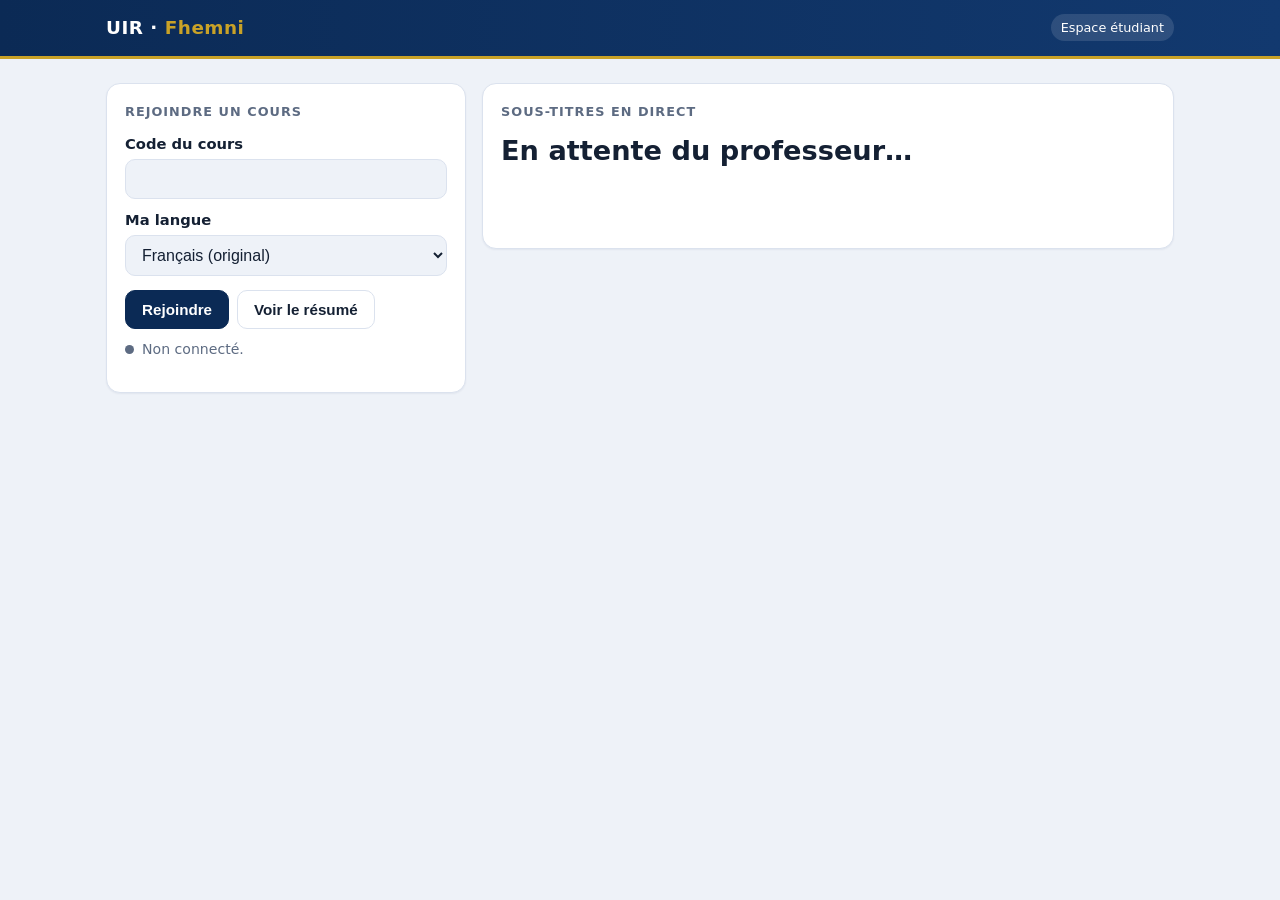
==== web/etudiant.html @ 6fe6b8b7 "Fhemni: live translated lecture captions on Azure" ====
<!doctype html>
<html lang="fr">
<head>
  <meta charset="utf-8">
  <meta name="viewport" content="width=device-width, initial-scale=1">
  <title>Fhemni – Étudiant</title>
  <link rel="stylesheet" href="style.css">
  <script src="config.js"></script>
</head>
<body>
<header class="topbar"><div class="in"><span class="brand">UIR · <b>Fhemni</b></span><span class="tag">Espace étudiant</span></div></header>
<main>
  <div class="grid">
    <div>
      <div class="card">
        <h2>Rejoindre un cours</h2>
        <label for="session">Code du cours</label>
        <input id="session" type="text" autocomplete="off">
        <label for="lang">Ma langue</label>
        <select id="lang">
          <option value="fr">Français (original)</option>
          <option value="en">English</option>
          <option value="ar">العربية</option>
          <option value="es">Español</option>
          <option value="de">Deutsch</option>
          <option value="zh-Hans">中文</option>
        </select>
        <div class="row"><button class="primary" id="join">Rejoindre</button><button id="sumBtn">Voir le résumé</button></div>
        <p class="status" id="status">Non connecté.</p>
      </div>
    </div>
    <div>
      <div class="card">
        <h2>Sous-titres en direct</h2>
        <div class="live" id="live">En attente du professeur…</div>
        <div class="partial" id="partial"></div>
        <div class="history" id="history"></div>
      </div>
      <div class="card" id="summaryCard" hidden>
        <h2>Résumé du cours</h2>
        <p class="summary" id="summary"></p>
      </div>
    </div>
  </div>
</main>

<script>
const API = window.FHEMNI_API;
const $ = id => document.getElementById(id);
const lines = [];
let ws = null, wanted = false, retry = 1000, partialLine = null;

const params = new URLSearchParams(location.search);
$("session").value = params.get("s") || "";
try { $("lang").value = localStorage.getItem("fhemniLang") || "fr"; } catch (e) {}

function status(text, kind) { $("status").textContent = text; $("status").className = "status " + (kind || ""); }
function lang() { return $("lang").value; }
function session() { return $("session").value.trim().toLowerCase(); }
function textOf(line) { return line.texts[lang()] || line.texts.fr || ""; }
function dir() { return lang() === "ar" ? "rtl" : "ltr"; }

function render() {
  ["live", "partial", "history", "summary"].forEach(id => { $(id).dir = dir(); });
  const last = lines.at(-1);
  $("live").textContent = last ? textOf(last) : "En attente du professeur…";
  $("partial").textContent = partialLine ? textOf(partialLine) : "";
  $("history").innerHTML = "";
  lines.slice(0, -1).reverse().slice(0, 30).forEach(l => {
    const p = document.createElement("p"); p.textContent = textOf(l); $("history").append(p);
  });
}

async function loadSummary(manual) {
  if (!session()) return;
  try {
    const r = await fetch(`${API}/summary?session=${encodeURIComponent(session())}&lang=${encodeURIComponent(lang())}`);
    if (!r.ok) { if (manual) status("Le résumé n'est pas encore disponible.", "err"); return; }
    const { summary } = await r.json();
    $("summary").textContent = summary || "Résumé indisponible dans cette langue.";
    $("summaryCard").hidden = false; render();
  } catch (e) { if (manual) status("Résumé impossible : " + e.message, "err"); }
}

async function connect() {
  status("Connexion…");
  try {
    const r = await fetch(`${API}/negotiate?session=${encodeURIComponent(session())}`);
    const data = await r.json();
    if (!r.ok) throw new Error(data.error || r.statusText);
    ws = new WebSocket(data.url, "json.webpubsub.azure.v1");
    ws.onopen = () => { retry = 1000; status("En direct : cours " + session(), "ok"); render(); loadSummary(false); };
    ws.onmessage = ev => {
      const msg = JSON.parse(ev.data);
      if (msg.type !== "message" || msg.from !== "group") return;
      const data = msg.data;
      if (data.type === "partial") { partialLine = data; render(); }
      if (data.type === "caption") { partialLine = null; lines.push(data); render(); }
      if (data.type === "summary-ready") loadSummary(false);
    };
    ws.onclose = () => {
      if (!wanted) return;
      status("Connexion perdue, reconnexion…", "err");
      setTimeout(connect, retry); retry = Math.min(retry * 2, 15000);
    };
  } catch (e) {
    status("Impossible de rejoindre : " + e.message, "err");
    if (wanted) { setTimeout(connect, retry); retry = Math.min(retry * 2, 15000); }
  }
}

$("join").onclick = () => {
  if (!/^[a-z0-9-]{3,40}$/.test(session())) return status("Entrez le code du cours donné par le professeur.", "err");
  wanted = true; if (ws) { ws.onclose = null; ws.close(); } connect();
};
$("sumBtn").onclick = () => loadSummary(true);
$("lang").onchange = () => {
  try { localStorage.setItem("fhemniLang", lang()); } catch (e) {}
  render(); if (!$("summaryCard").hidden) loadSummary(false);
};
if (session()) $("join").click();
</script>
</body>
</html>
---- web/style.css ----
:root {
  --navy: #0b2a55; --navy-2: #12396f; --gold: #c9a227; --bg: #eef2f8; --card: #ffffff;
  --ink: #142033; --muted: #5d6b82; --line: #dbe2ee; --ok: #1e8a4c; --err: #c0392b; --live: #e0483e;
}
@media (prefers-color-scheme: dark) {
  :root { --bg: #0c1424; --card: #142038; --ink: #e9eef7; --muted: #9fb0c8; --line: #24345a; }
}
* { box-sizing: border-box; }
body { margin: 0; font-family: "Inter", system-ui, -apple-system, "Segoe UI", Roboto, sans-serif;
       background: var(--bg); color: var(--ink); line-height: 1.5; }
.topbar { background: linear-gradient(90deg, var(--navy), var(--navy-2)); color: #fff;
          border-bottom: 3px solid var(--gold); }
.topbar .in { max-width: 1100px; margin: 0 auto; padding: 14px 16px; display: flex; align-items: center; gap: 12px; }
.brand { font-weight: 800; letter-spacing: .5px; font-size: 1.15rem; }
.brand b { color: var(--gold); }
.tag { margin-left: auto; font-size: .8rem; background: rgba(255,255,255,.12); padding: 4px 10px; border-radius: 999px; }
main { max-width: 1100px; margin: 0 auto; padding: 24px 16px 48px; }
h1 { font-size: 1.5rem; margin: 0 0 4px; }
.sub { color: var(--muted); margin: 0 0 20px; }
.grid { display: grid; grid-template-columns: 360px 1fr; gap: 16px; align-items: start; }
@media (max-width: 860px) { .grid { grid-template-columns: 1fr; } }
.card { background: var(--card); border: 1px solid var(--line); border-radius: 14px; padding: 18px;
        margin-bottom: 16px; box-shadow: 0 1px 2px rgba(11,42,85,.06); }
.card h2 { font-size: .8rem; text-transform: uppercase; letter-spacing: .08em; color: var(--muted); margin: 0 0 12px; }
label { display: block; font-weight: 600; margin: 10px 0 4px; font-size: .92rem; }
input[type=text], input[type=password], select { width: 100%; padding: 10px 12px; font-size: 1rem;
  border: 1px solid var(--line); border-radius: 10px; background: var(--bg); color: var(--ink); }
input:focus, select:focus { outline: 2px solid var(--gold); border-color: transparent; }
.row { display: flex; gap: 8px; flex-wrap: wrap; margin-top: 14px; }
button { padding: 10px 16px; font-size: .95rem; font-weight: 600; border-radius: 10px; border: 1px solid var(--line);
         background: var(--card); color: var(--ink); cursor: pointer; }
button.primary { background: var(--navy); color: #fff; border-color: var(--navy); }
button.gold { background: var(--gold); color: #1b1300; border-color: var(--gold); }
button:disabled { opacity: .45; cursor: not-allowed; }
.langs { display: flex; gap: 6px; flex-wrap: wrap; }
.langs label { font-weight: 500; display: flex; gap: 6px; align-items: center; margin: 0; padding: 6px 10px;
               border: 1px solid var(--line); border-radius: 999px; font-size: .88rem; cursor: pointer; }
.status { font-size: .88rem; color: var(--muted); margin-top: 10px; display: flex; align-items: center; gap: 8px; }
.status::before { content: ""; width: 9px; height: 9px; border-radius: 50%; background: var(--muted); flex: none; }
.status.ok { color: var(--ok); } .status.ok::before { background: var(--live); animation: pulse 1.4s infinite; }
.status.err { color: var(--err); } .status.err::before { background: var(--err); }
@keyframes pulse { 50% { opacity: .25; } }
.live { font-size: 1.7rem; font-weight: 700; min-height: 2.6em; line-height: 1.35; }
.partial { color: var(--muted); font-style: italic; min-height: 1.5em; font-size: 1.1rem; }
.history { max-height: 55vh; overflow-y: auto; }
.history p { margin: 0 0 10px; padding: 10px 12px; border-left: 3px solid var(--gold); background: var(--bg); border-radius: 0 10px 10px 0; }
.history small { color: var(--muted); display: block; }
.summary { white-space: pre-wrap; }
[dir=rtl] { text-align: right; }
[dir=rtl].history p { border-left: 0; border-right: 3px solid var(--gold); border-radius: 10px 0 0 10px; }
.links { display: grid; grid-template-columns: repeat(auto-fit, minmax(240px, 1fr)); gap: 16px; }
.links a { display: block; padding: 22px; border-radius: 14px; background: var(--card); border: 1px solid var(--line);
           color: var(--ink); text-decoration: none; font-weight: 700; border-top: 4px solid var(--gold); }
.links a span { display: block; font-weight: 400; color: var(--muted); font-size: .9rem; margin-top: 4px; }
#qr { margin-top: 12px; display: inline-block; }
#qr img, #qr canvas { background: #fff; padding: 8px; border-radius: 10px; }
a { color: var(--navy-2); } @media (prefers-color-scheme: dark) { a { color: var(--gold); } }
.small { font-size: .82rem; word-break: break-all; }
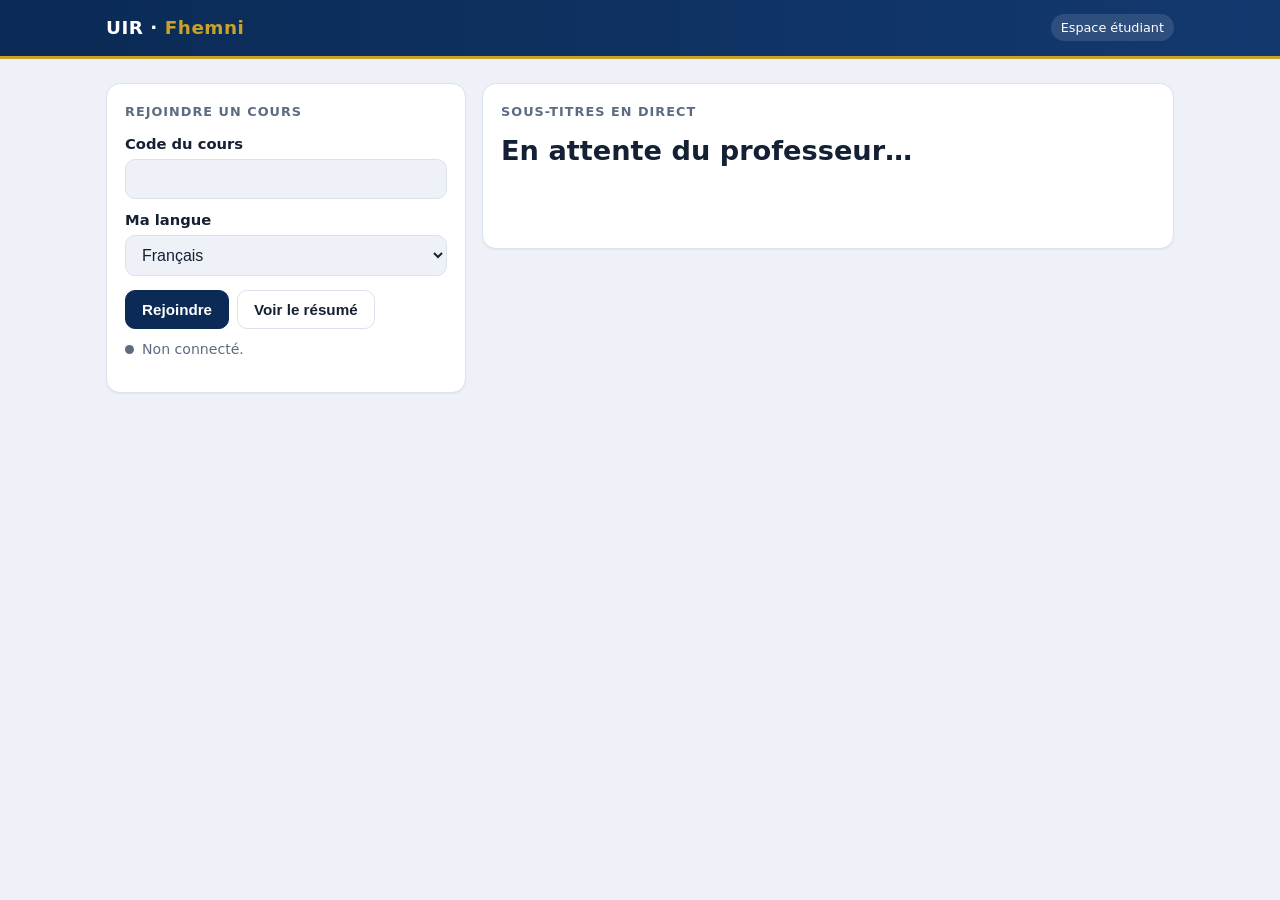
==== commit 1736d246: "Choix de la langue parlée par le professeur (français, anglais, darija)" ====
--- a/web/etudiant.html
+++ b/web/etudiant.html
@@ -18,7 +18,7 @@
         <input id="session" type="text" autocomplete="off">
         <label for="lang">Ma langue</label>
         <select id="lang">
-          <option value="fr">Français (original)</option>
+          <option value="fr">Français</option>
           <option value="en">English</option>
           <option value="ar">العربية</option>
           <option value="es">Español</option>
@@ -57,7 +57,8 @@
 function status(text, kind) { $("status").textContent = text; $("status").className = "status " + (kind || ""); }
 function lang() { return $("lang").value; }
 function session() { return $("session").value.trim().toLowerCase(); }
-function textOf(line) { return line.texts[lang()] || line.texts.fr || ""; }
+// La langue choisie si elle a été traduite, sinon le texte original (première clé = langue parlée)
+function textOf(line) { return line.texts[lang()] || Object.values(line.texts)[0] || ""; }
 function dir() { return lang() === "ar" ? "rtl" : "ltr"; }
 
 function render() {
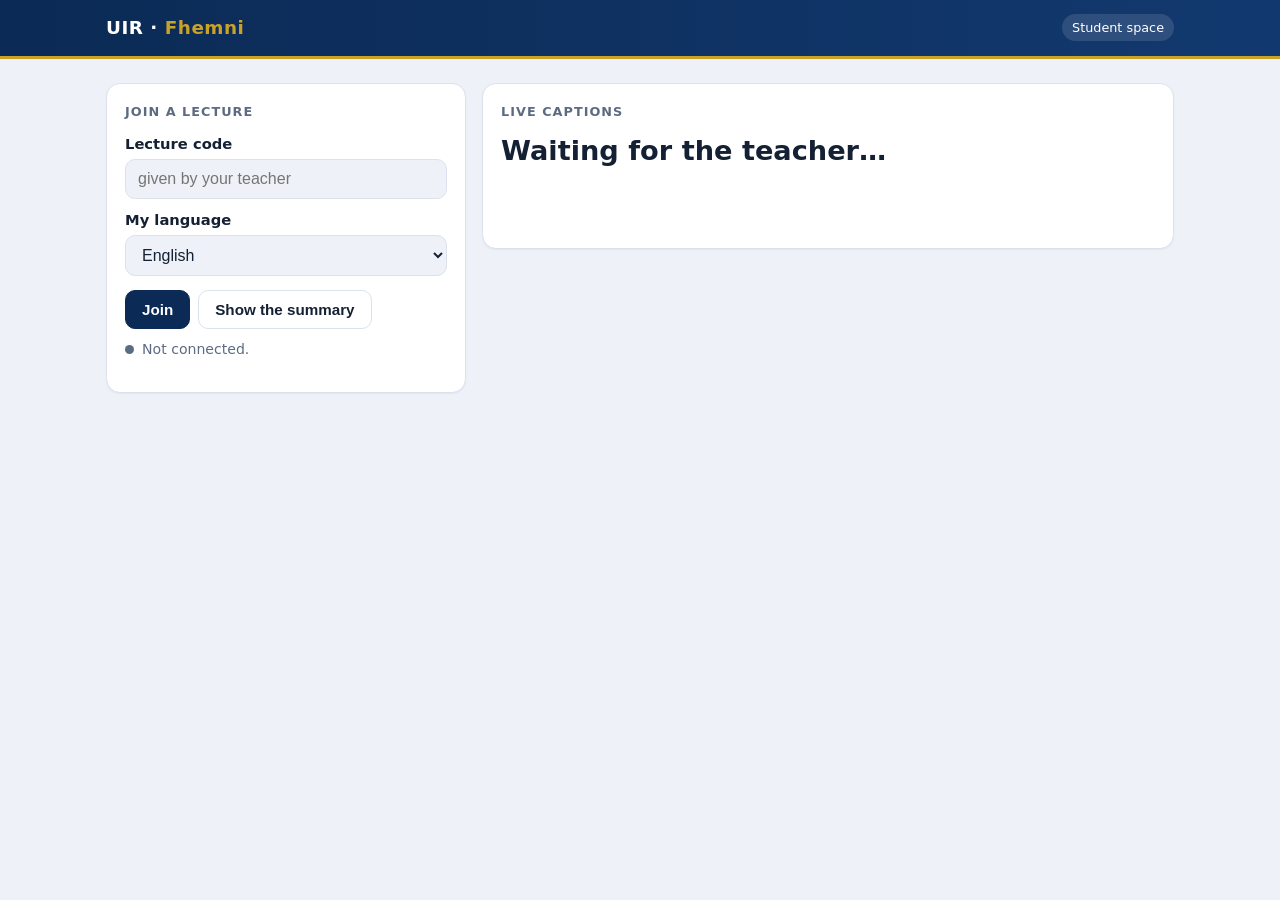
==== commit 0e10a3d3: "Pause/resume, sentence removal, downloadable lecture notebook, English UI - Teacher can pause and re" ====
--- a/web/etudiant.html
+++ b/web/etudiant.html
@@ -1,22 +1,22 @@
 <!doctype html>
-<html lang="fr">
+<html lang="en">
 <head>
   <meta charset="utf-8">
   <meta name="viewport" content="width=device-width, initial-scale=1">
-  <title>Fhemni – Étudiant</title>
+  <title>Fhemni – Student</title>
   <link rel="stylesheet" href="style.css">
   <script src="config.js"></script>
 </head>
 <body>
-<header class="topbar"><div class="in"><span class="brand">UIR · <b>Fhemni</b></span><span class="tag">Espace étudiant</span></div></header>
+<header class="topbar"><div class="in"><span class="brand">UIR · <b>Fhemni</b></span><span class="tag">Student space</span></div></header>
 <main>
   <div class="grid">
     <div>
       <div class="card">
-        <h2>Rejoindre un cours</h2>
-        <label for="session">Code du cours</label>
-        <input id="session" type="text" autocomplete="off">
-        <label for="lang">Ma langue</label>
+        <h2>Join a lecture</h2>
+        <label for="session">Lecture code</label>
+        <input id="session" type="text" autocomplete="off" placeholder="given by your teacher">
+        <label for="lang">My language</label>
         <select id="lang">
           <option value="fr">Français</option>
           <option value="en">English</option>
@@ -25,20 +25,22 @@
           <option value="de">Deutsch</option>
           <option value="zh-Hans">中文</option>
         </select>
-        <div class="row"><button class="primary" id="join">Rejoindre</button><button id="sumBtn">Voir le résumé</button></div>
-        <p class="status" id="status">Non connecté.</p>
+        <div class="row"><button class="primary" id="join">Join</button><button id="sumBtn">Show the summary</button></div>
+        <p class="status" id="status">Not connected.</p>
       </div>
     </div>
     <div>
       <div class="card">
-        <h2>Sous-titres en direct</h2>
-        <div class="live" id="live">En attente du professeur…</div>
+        <h2>Live captions</h2>
+        <div class="paused" id="pausedBanner" hidden>Lecture paused by the teacher. Captions will resume automatically.</div>
+        <div class="live" id="live">Waiting for the teacher…</div>
         <div class="partial" id="partial"></div>
         <div class="history" id="history"></div>
       </div>
       <div class="card" id="summaryCard" hidden>
-        <h2>Résumé du cours</h2>
+        <h2>Lecture summary</h2>
         <p class="summary" id="summary"></p>
+        <div class="row"><a class="btn" id="dlNotebook" href="#">Download the lecture notebook</a></div>
       </div>
     </div>
   </div>
@@ -52,19 +54,19 @@
 
 const params = new URLSearchParams(location.search);
 $("session").value = params.get("s") || "";
-try { $("lang").value = localStorage.getItem("fhemniLang") || "fr"; } catch (e) {}
+try { $("lang").value = localStorage.getItem("fhemniLang") || "en"; } catch (e) {}
 
 function status(text, kind) { $("status").textContent = text; $("status").className = "status " + (kind || ""); }
 function lang() { return $("lang").value; }
 function session() { return $("session").value.trim().toLowerCase(); }
-// La langue choisie si elle a été traduite, sinon le texte original (première clé = langue parlée)
+// The chosen language if it was translated, otherwise the original text (first key = spoken language)
 function textOf(line) { return line.texts[lang()] || Object.values(line.texts)[0] || ""; }
 function dir() { return lang() === "ar" ? "rtl" : "ltr"; }
 
 function render() {
   ["live", "partial", "history", "summary"].forEach(id => { $(id).dir = dir(); });
   const last = lines.at(-1);
-  $("live").textContent = last ? textOf(last) : "En attente du professeur…";
+  $("live").textContent = last ? textOf(last) : "Waiting for the teacher…";
   $("partial").textContent = partialLine ? textOf(partialLine) : "";
   $("history").innerHTML = "";
   lines.slice(0, -1).reverse().slice(0, 30).forEach(l => {
@@ -72,46 +74,50 @@
   });
 }
 
+function setPaused(on) { $("pausedBanner").hidden = !on; if (on) { partialLine = null; render(); } }
+
 async function loadSummary(manual) {
   if (!session()) return;
   try {
     const r = await fetch(`${API}/summary?session=${encodeURIComponent(session())}&lang=${encodeURIComponent(lang())}`);
-    if (!r.ok) { if (manual) status("Le résumé n'est pas encore disponible.", "err"); return; }
+    if (!r.ok) { if (manual) status("The summary is not available yet.", "err"); return; }
     const { summary } = await r.json();
-    $("summary").textContent = summary || "Résumé indisponible dans cette langue.";
-    $("summaryCard").hidden = false; render();
-  } catch (e) { if (manual) status("Résumé impossible : " + e.message, "err"); }
+    $("summary").textContent = summary || "Summary unavailable in this language.";
+    $("dlNotebook").href = `${API}/notebook?session=${encodeURIComponent(session())}&lang=${encodeURIComponent(lang())}`;
+    $("summaryCard").hidden = false; setPaused(false); render();
+  } catch (e) { if (manual) status("Could not load the summary: " + e.message, "err"); }
 }
 
 async function connect() {
-  status("Connexion…");
+  status("Connecting…");
   try {
     const r = await fetch(`${API}/negotiate?session=${encodeURIComponent(session())}`);
     const data = await r.json();
     if (!r.ok) throw new Error(data.error || r.statusText);
     ws = new WebSocket(data.url, "json.webpubsub.azure.v1");
-    ws.onopen = () => { retry = 1000; status("En direct : cours " + session(), "ok"); render(); loadSummary(false); };
+    ws.onopen = () => { retry = 1000; status("Live: lecture " + session(), "ok"); render(); loadSummary(false); };
     ws.onmessage = ev => {
       const msg = JSON.parse(ev.data);
       if (msg.type !== "message" || msg.from !== "group") return;
       const data = msg.data;
-      if (data.type === "partial") { partialLine = data; render(); }
-      if (data.type === "caption") { partialLine = null; lines.push(data); render(); }
+      if (data.type === "partial") { setPaused(false); partialLine = data; render(); }
+      if (data.type === "caption") { setPaused(false); partialLine = null; lines.push(data); render(); }
+      if (data.type === "status") setPaused(data.state === "paused");
       if (data.type === "summary-ready") loadSummary(false);
     };
     ws.onclose = () => {
       if (!wanted) return;
-      status("Connexion perdue, reconnexion…", "err");
+      status("Connection lost, reconnecting…", "err");
       setTimeout(connect, retry); retry = Math.min(retry * 2, 15000);
     };
   } catch (e) {
-    status("Impossible de rejoindre : " + e.message, "err");
+    status("Could not join: " + e.message, "err");
     if (wanted) { setTimeout(connect, retry); retry = Math.min(retry * 2, 15000); }
   }
 }
 
 $("join").onclick = () => {
-  if (!/^[a-z0-9-]{3,40}$/.test(session())) return status("Entrez le code du cours donné par le professeur.", "err");
+  if (!/^[a-z0-9-]{3,40}$/.test(session())) return status("Enter the lecture code given by your teacher.", "err");
   wanted = true; if (ws) { ws.onclose = null; ws.close(); } connect();
 };
 $("sumBtn").onclick = () => loadSummary(true);
--- a/web/style.css
+++ b/web/style.css
@@ -56,3 +56,13 @@
 #qr img, #qr canvas { background: #fff; padding: 8px; border-radius: 10px; }
 a { color: var(--navy-2); } @media (prefers-color-scheme: dark) { a { color: var(--gold); } }
 .small { font-size: .82rem; word-break: break-all; }
+.hint { color: var(--muted); font-size: .85rem; margin: 8px 0 0; }
+.history .keep { display: inline; margin: 0 8px 0 0; font-weight: 400; }
+.history p.excluded { opacity: .45; text-decoration: line-through; }
+.history p.mark { font-style: italic; color: var(--muted); border-left-color: var(--muted); background: transparent; }
+a.btn { display: inline-block; padding: 10px 16px; border-radius: 10px; background: var(--navy); color: #fff;
+        text-decoration: none; font-weight: 600; font-size: .95rem; }
+@media (prefers-color-scheme: dark) { a.btn { color: #fff; background: var(--navy-2); } }
+.paused { background: rgba(201,162,39,.16); border: 1px solid var(--gold); color: var(--ink); padding: 10px 12px;
+          border-radius: 10px; margin-bottom: 12px; font-weight: 600; }
+[hidden] { display: none !important; }
